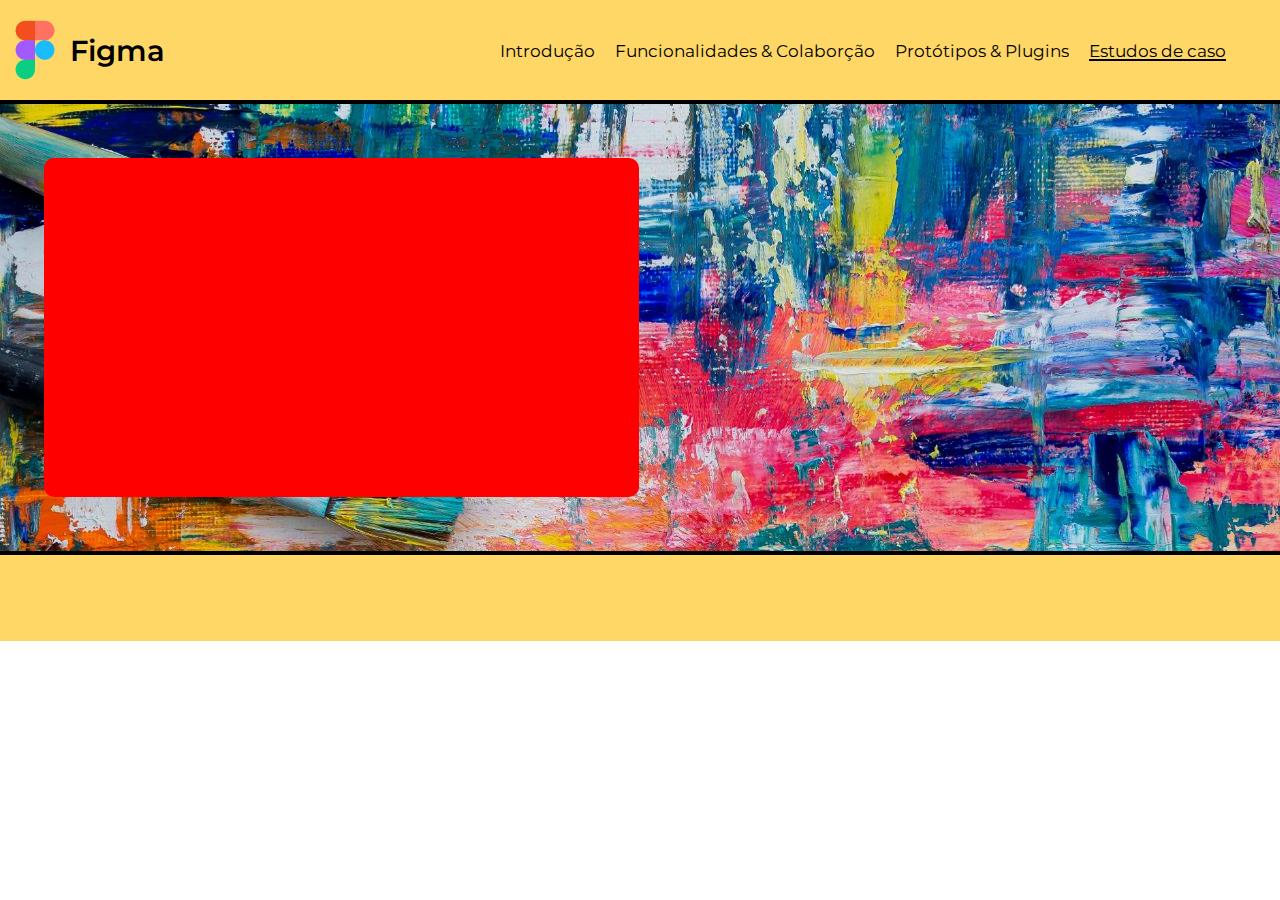
==== estCaso.html @ 1fae250d "upd5" ====
<!DOCTYPE html>
<html lang="pt-br">
<head>
    <meta charset="UTF-8">
    <meta name="viewport" content="width=device-width, initial-scale=1.0">
    <title>Funcionalidades & Colaboração</title>
    <link rel="stylesheet" href="css/style.css">
    <link href="https://fonts.googleapis.com/css2?family=Montserrat:ital,wght@0,100..900;1,100..900&display=swap"
    rel="stylesheet">
    <link
        href="https://fonts.googleapis.com/css2?family=Poppins:ital,wght@0,100;0,200;0,300;0,400;0,500;0,600;0,700;0,800;0,900;1,100;1,200;1,300;1,400;1,500;1,600;1,700;1,800;1,900&display=swap"
        rel="stylesheet">
</head>
<body>
    <header id="cabecalho">
        <img class="logo" src="img/figma-logo-512.png" alt="" width="70px" height="70px">
        <a id="titulo" href="index.html">Figma</a>
        <nav>
            <ul>
                <li class="nvg"><a href="introdução.html">Introdução</a></li>
                <li class="nvg"><a href="funcolab.html">Funcionalidades & Colaborção</a></li>
                
                <li class="nvg"><a href="protplug.html">Protótipos & Plugins</a></li>
                <li class="nvg" id="janelaAtual"><a href="estCaso.html">Estudos de caso</a></li>
                
            </ul>
        </nav>
    </header>
    <main id="introd">
        <div class="Sq" id="sq6"></div>
        <iframe id="site" src="https://www.shopify.com/free-trial?term=shopify&adid=565882038719&campaignid=15436644892&branded_enterprise=1&BOID=brand&utm_medium=cpc&utm_source=google&gad_source=1&gclid=EAIaIQobChMIt9DL6s6QhwMVCDbUAR0QxgDuEAAYASAAEgLc0vD_BwE&cmadid=516586683;cmadvertiserid=10730501;cmcampaignid=26990768;cmplacementid=324494383;cmcreativeid=163722649;cmsiteid=5500011" frameborder="0" width="595px" height="339px"> </iframe>
        
    </main>
    <footer></footer>
</body>
</html>
---- css/style.css ----
* {
    margin: 0;
    padding: 0;
    box-sizing: border-box;
    font-family: "Montserrat", sans-serif;

    overflow-x: hidden;
}

#cabecalho {
    display: flex;
    flex-direction: row;
    width: 100%;
    min-height: 100px;
   
    align-items: center;
    background-color: #FED766;

}

#titulo {
    font-size: 22pt;
    font-weight: 600;
    text-decoration: none;
    color: #000;
    position: relative;
    

}

.dtFigma {
    -webkit-text-stroke-width: 2px;
    /* largura da borda */
    -webkit-text-stroke-color: #000;
    /* cor da borda */
    font-size: 54pt;
    font-family: "Poppins", sans-serif;
}

main {
    width: 1366px;
    height: 455px;
    display: flex;
    flex-direction: row;
    align-items: center;
    justify-content: center;
    background-color: transparent;
    background-image: url("../img/background.jpeg");
    border-top: 4px solid black;
    border-bottom: 4px solid black;
}

footer {
    width: 100%;
    height: 86px;
    background-color: #FED766;
    display: flex;
    flex-direction: row;
    align-items: center;
}

#back {
    display: flex;
    flex-direction: column;
    justify-content: center;
    align-items: center;
    background-color: transparent;

}

#c1 {
    color: #F24E1E;
}

#c2 {
    color: #A259FF;
}

#c3 {
    color: #0ACF83;
}

#c4 {
    color: #FF7262;
}

#c5 {
    color: #1ABCFE;
}

nav {
    width: 2000px;
    gap: 30px;
    margin-left: 500px;
    font-weight: 400;
    position: absolute;
}

nav ul {
    display: flex;
    gap: 20px;
    font-size: 13pt;
}

.nvg {
    list-style: none;
}

.nvg a {
    position: relative;
    text-decoration: none;
    color: #000;
}

.nvg a:after {
    content: '';
    position: absolute;
    bottom: 0;
    left: 50%;
    transform: translateX(-50%);
    width: 0px;
    height: 0px;
    background-color: #000;
    border-radius: 50%;
    transition: all 0.5s ease;
}

a:hover:after {
    height: 2px;
    width: 100%;
    /* Expande a largura para 100% do link */
    border-radius: 0;
    /* Remove o arredondamento para formar a barra */
}
#titulo {
    position: relative;
    text-decoration: none;
    color: #000;
}

#titulo:after {
    content: '';
    position: absolute;
    bottom: 0;
    left: 50%;
    transform: translateX(-50%);
    width: 0px;
    height: 0px;
    background-color: #000;
    border-radius: 50%;
    transition: all 0.5s ease;
}

#titulo:hover:after {
    height: 2px;
    width: 100%;
    /* Expande a largura para 100% do link */
    border-radius: 0;
    /* Remove o arredondamento para formar a barra */
}


#container {
    display: flex;
    flex-direction: row;
    background-color: transparent;
}

@keyframes exemplo {
    0% {
        transform: rotate(360deg);      
    }
    25% {
        transform: rotate(0deg);
    }
   
   
}

.logo {
    transform: rotate(-360deg);
    animation: exemplo 2s alternate;
}
.Sq{
    width: 595px;
    height: 339px;    
    border-radius: 10px;
    
    
}
#painelLogo{
    width: 339px;
    height: 339px;
    background-color: white;
    border-radius: 80px;
    border: 5px solid black;
}
#logoInt{
 width: 317px;   
 height: 317px;
 
 
}
#introd{
    justify-content: space-around;
}
#sq1{
    background-color: #F24E1E;
}
#sq2{
    background-color: #0ACF83;
}
#sq3{
background-color: #FFBF1B;
}
#sq4{
    background-color: #1ABCFE;
}
#sq5{
    background-color: #A259FF;
}
#sq6{
    background-color: red;
}
#cont{
    margin-left: 80%;
}
#site{
    border-radius: 10px;
    border:px solid black;
}
#janelaAtual{
    text-decoration: underline ;
    text-decoration-thickness: 3px;
}
.Sq h1{
    margin-top: 10px;
    margin-left: 20px;
}
p{
    text-align: justify;
    margin-left: 20px;
    margin-right: 20px;
}
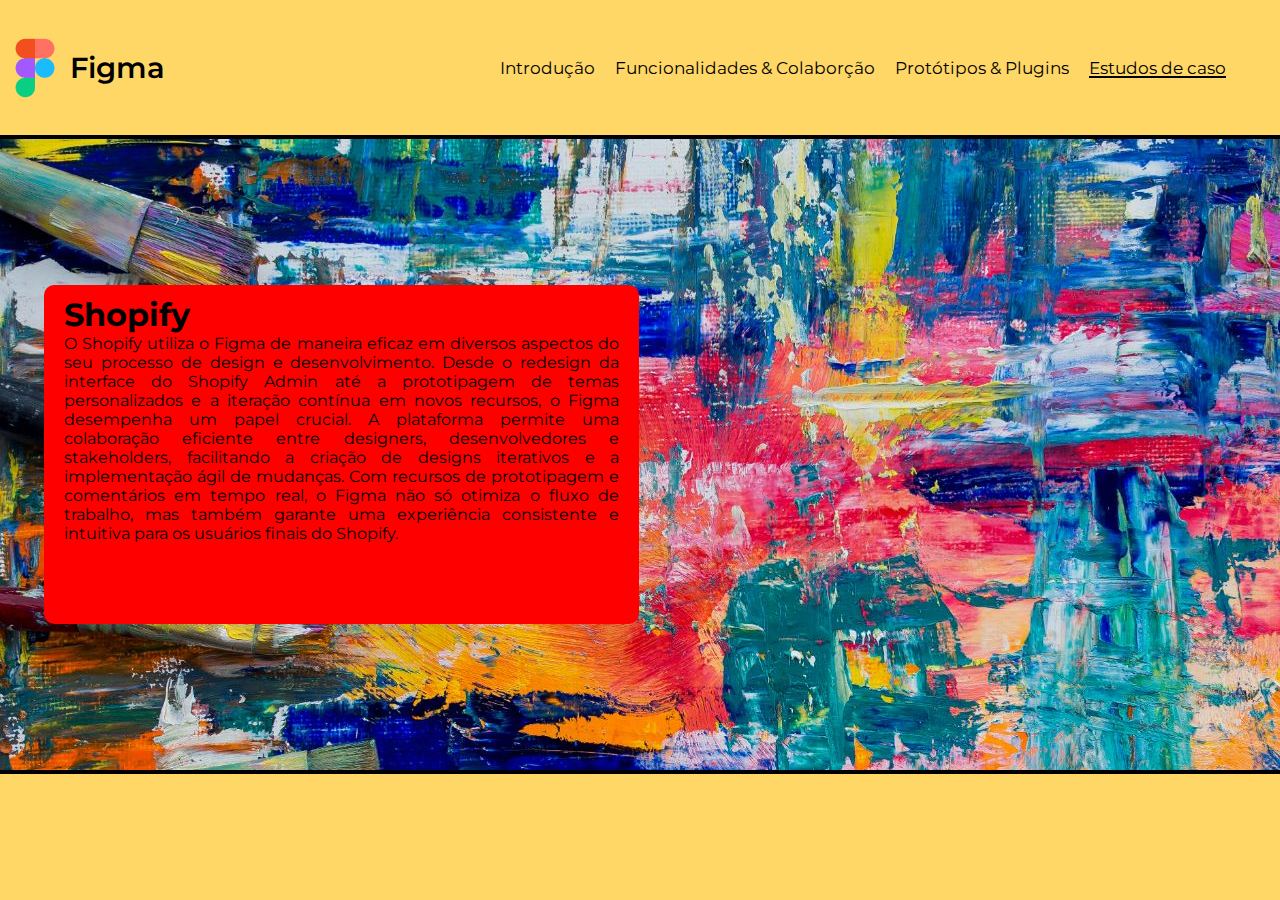
==== commit 19c62df3: "upd6" ====
--- a/estCaso.html
+++ b/estCaso.html
@@ -27,7 +27,10 @@
         </nav>
     </header>
     <main id="introd">
-        <div class="Sq" id="sq6"></div>
+        <div class="Sq" id="sq6">
+            <h1>Shopify</h1>
+            <p>O Shopify utiliza o Figma de maneira eficaz em diversos aspectos do seu processo de design e desenvolvimento. Desde o redesign da interface do Shopify Admin até a prototipagem de temas personalizados e a iteração contínua em novos recursos, o Figma desempenha um papel crucial. A plataforma permite uma colaboração eficiente entre designers, desenvolvedores e stakeholders, facilitando a criação de designs iterativos e a implementação ágil de mudanças. Com recursos de prototipagem e comentários em tempo real, o Figma não só otimiza o fluxo de trabalho, mas também garante uma experiência consistente e intuitiva para os usuários finais do Shopify.</p>
+        </div>
         <iframe id="site" src="https://www.shopify.com/free-trial?term=shopify&adid=565882038719&campaignid=15436644892&branded_enterprise=1&BOID=brand&utm_medium=cpc&utm_source=google&gad_source=1&gclid=EAIaIQobChMIt9DL6s6QhwMVCDbUAR0QxgDuEAAYASAAEgLc0vD_BwE&cmadid=516586683;cmadvertiserid=10730501;cmcampaignid=26990768;cmplacementid=324494383;cmcreativeid=163722649;cmsiteid=5500011" frameborder="0" width="595px" height="339px"> </iframe>
         
     </main>
--- a/css/style.css
+++ b/css/style.css
@@ -10,9 +10,9 @@
 #cabecalho {
     display: flex;
     flex-direction: row;
-    width: 100%;
-    min-height: 100px;
-   
+    width: 1366px;
+    height: 15vh;
+    overflow-y: hidden;
     align-items: center;
     background-color: #FED766;
 
@@ -24,22 +24,22 @@
     text-decoration: none;
     color: #000;
     position: relative;
-    
+
 
 }
 
 .dtFigma {
     -webkit-text-stroke-width: 2px;
-    /* largura da borda */
+
     -webkit-text-stroke-color: #000;
-    /* cor da borda */
+
     font-size: 54pt;
     font-family: "Poppins", sans-serif;
 }
 
 main {
     width: 1366px;
-    height: 455px;
+    height: 71vh;
     display: flex;
     flex-direction: row;
     align-items: center;
@@ -52,7 +52,7 @@
 
 footer {
     width: 100%;
-    height: 86px;
+    height: 14vh;
     background-color: #FED766;
     display: flex;
     flex-direction: row;
@@ -89,15 +89,17 @@
 }
 
 nav {
-    width: 2000px;
+    width: 800px;
     gap: 30px;
     margin-left: 500px;
     font-weight: 400;
     position: absolute;
+    flex-direction: row;
 }
 
 nav ul {
     display: flex;
+    flex-direction: row;
     gap: 20px;
     font-size: 13pt;
 }
@@ -128,10 +130,11 @@
 a:hover:after {
     height: 2px;
     width: 100%;
-    /* Expande a largura para 100% do link */
+
     border-radius: 0;
-    /* Remove o arredondamento para formar a barra */
-}
+
+}
+
 #titulo {
     position: relative;
     text-decoration: none;
@@ -154,9 +157,9 @@
 #titulo:hover:after {
     height: 2px;
     width: 100%;
-    /* Expande a largura para 100% do link */
+
     border-radius: 0;
-    /* Remove o arredondamento para formar a barra */
+
 }
 
 
@@ -168,77 +171,119 @@
 
 @keyframes exemplo {
     0% {
-        transform: rotate(360deg);      
-    }
+        transform: rotate(360deg);
+    }
+
     25% {
         transform: rotate(0deg);
     }
-   
-   
+
+
 }
 
 .logo {
     transform: rotate(-360deg);
     animation: exemplo 2s alternate;
 }
-.Sq{
+
+.Sq {
     width: 595px;
-    height: 339px;    
+    height: 339px;
     border-radius: 10px;
-    
-    
-}
-#painelLogo{
+
+
+}
+
+#painelLogo {
     width: 339px;
     height: 339px;
     background-color: white;
     border-radius: 80px;
     border: 5px solid black;
 }
-#logoInt{
- width: 317px;   
- height: 317px;
- 
- 
-}
-#introd{
+
+#logoInt {
+    width: 317px;
+    height: 317px;
+
+
+}
+
+#introd {
     justify-content: space-around;
 }
-#sq1{
+
+#sq1 {
     background-color: #F24E1E;
 }
-#sq2{
+
+#sq2 {
     background-color: #0ACF83;
 }
-#sq3{
-background-color: #FFBF1B;
-}
-#sq4{
+
+#sq3 {
+    background-color: #FFBF1B;
+}
+
+#sq4 {
     background-color: #1ABCFE;
 }
-#sq5{
+
+#sq5 {
     background-color: #A259FF;
 }
-#sq6{
+
+#sq6 {
     background-color: red;
 }
-#cont{
+
+#cont {
     margin-left: 80%;
 }
-#site{
+
+#site {
     border-radius: 10px;
-    border:px solid black;
-}
-#janelaAtual{
-    text-decoration: underline ;
+    border: px solid black;
+}
+
+#janelaAtual {
+    text-decoration: underline;
     text-decoration-thickness: 3px;
 }
-.Sq h1{
+
+.Sq h1 {
     margin-top: 10px;
     margin-left: 20px;
 }
-p{
+
+p {
     text-align: justify;
     margin-left: 20px;
     margin-right: 20px;
+}
+
+@media (max-width: 850px) {
+    main {
+        width: 850px;
+    }
+
+    #cabecalho {
+        width: 850px;
+    }
+    footer{
+        width: 850px;
+    }
+    nav {
+
+        display: flex;
+        width: 500px;
+        margin-left: 400px;
+    }
+
+    nav ul {
+        justify-content: center;
+        align-items: center;
+        gap: 0px;
+        flex-direction: column;
+    }
 }